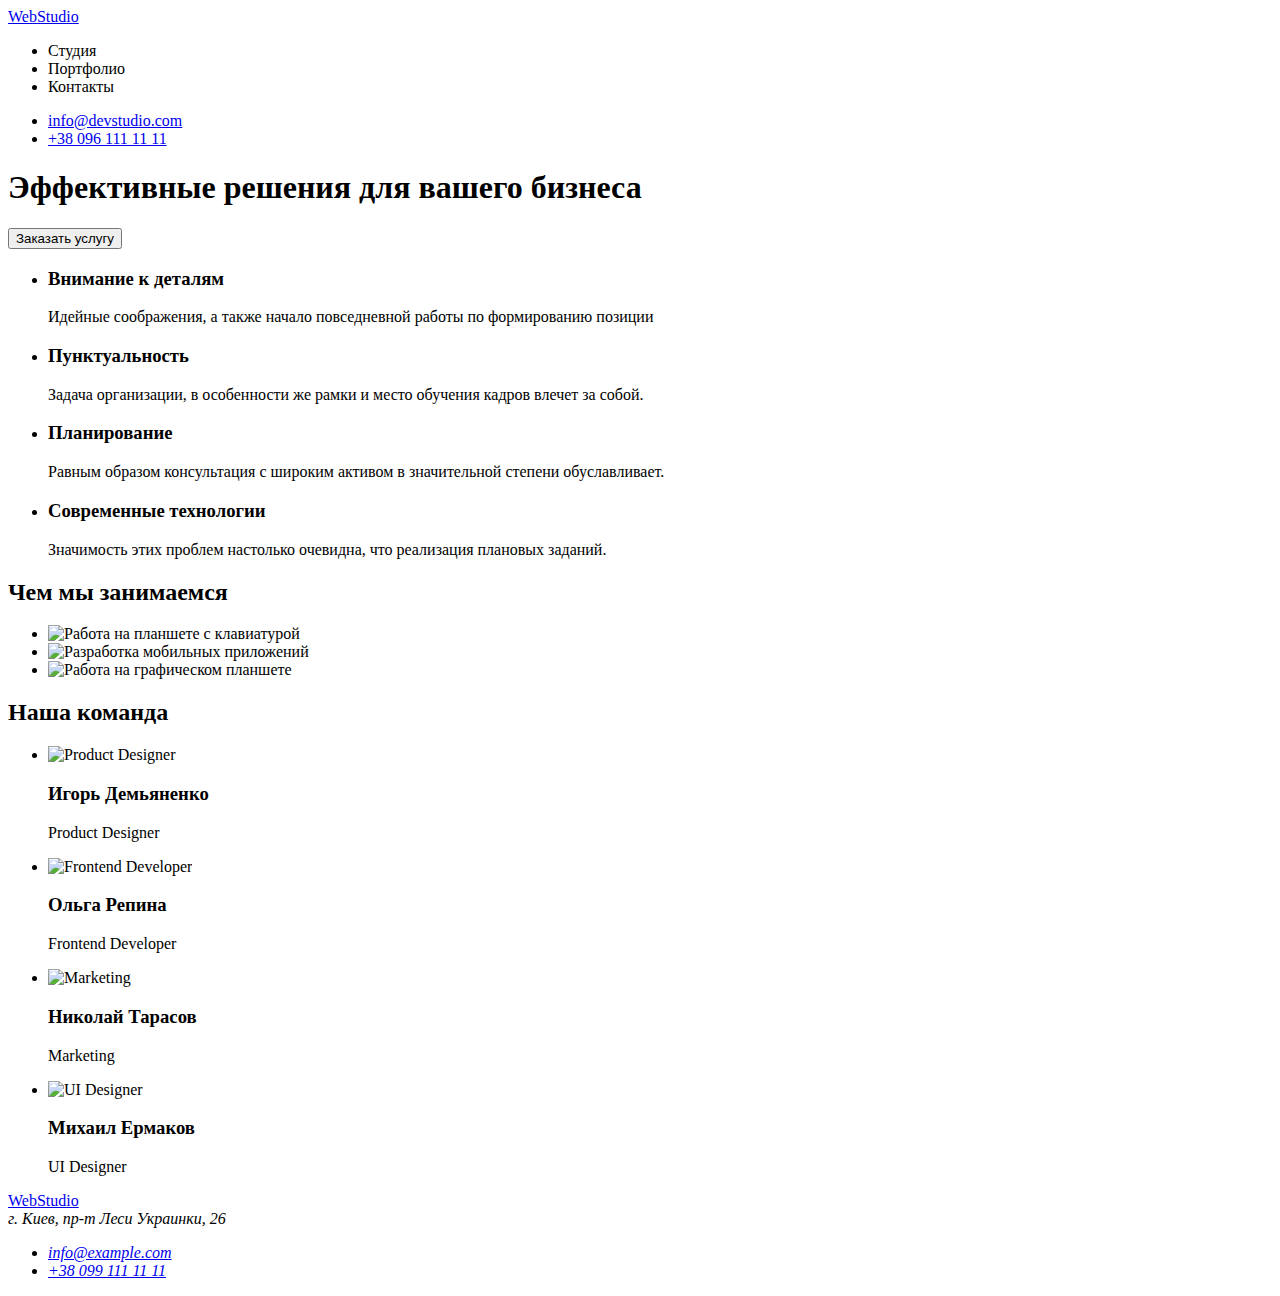
==== index.html @ 023afb2e "add portfolio.html" ====
<!DOCTYPE html>
<html lang="ru">

<head>
    <meta charset="UTF-8">
    <meta http-equiv="X-UA-Compatible" content="IE=edge">
    <meta name="viewport" content="width=device-width, initial-scale=1.0">
    <title>Вебстудия</title>
    <link rel="stylesheet" href="./css/style.css" />
    <link href="https://fonts.googleapis.com/css2?family=Roboto:wght@400;700&display=swap" rel="stylesheet">
</head>

<body>
    <header>
        <nav>
            <a href="#">WebStudio</a>
            <ul>
                <li><a href="#"></a>Студия</li>
                <li><a href="#"></a>Портфолио</li>
                <li><a href="#"></a>Контакты</li>
            </ul>
        </nav>
    
            <ul>
                <li><a href="mailto:info@devstudio.com">info@devstudio.com</a></li>
                <li><a href="tel:+380961111111">+38 096 111 11 11</a></li>
            </ul>
        
    </header>

    <main>
        <!-- HERO -->
        <section>
            <h1>Эффективные решения для вашего бизнеса</h1>
            <button type="button">Заказать услугу</button>
        </section>
        <!-- /HERO -->

        <!-- Features -->
        <section>
            <h2 hidden>Особенности</h2>
            <ul>
                <li>
                    <h3>Внимание к деталям</h3>
                    <p>Идейные соображения, а также начало повседневной работы по формированию позиции</p>
                </li>
                <li>
                    <h3>Пунктуальность</h3>
                    <p>Задача организации, в особенности же рамки и место обучения кадров влечет за собой.</p>
                </li>
                <li>
                    <h3>Планирование</h3>
                    <p>Равным образом консультация с широким активом в значительной степени обуславливает.</p>
                </li>
                <li>
                    <h3>Современные технологии</h3>
                    <p>Значимость этих проблем настолько очевидна, что реализация плановых заданий.</p>
                </li>
            </ul>
        </section>
        <!-- /Features -->

        <!-- ABOUT -->
        <section>
            <h2>Чем мы занимаемся</h2>
            <ul>
                <li><img src="./images/box1.jpg" alt="Работа на планшете с клавиатурой" width="370" height="205"></li>
                <li><img src="./images/box2.jpg" alt="Разработка мобильных приложений" width="370" height="205"></li>
                <li><img src="./images/box3.jpg" alt="Работа на графическом планшете" width="370" height="205"></li>
            </ul>
        </section>
        <!-- /ABOUT -->

        <!-- TEAM -->
        <section>
            <h2>Наша команда</h2>
            <ul>
                <li>
                    <img src="./images/1demianenko.jpg" alt="Product Designer" width="270" height="260">
                    <h3>Игорь Демьяненко</h3>
                    <p>Product Designer</p>
                </li>
                <li>
                    <img src="./images/2repina.jpg" alt="Frontend Developer" width="270" height="260">
                    <h3>Ольга Репина</h3>
                    <p>Frontend Developer</p>
                </li>
                <li>
                    <img src=" ./images/3tarasov.jpg" alt="Marketing" width="270" height="260">
                    <h3>Николай Тарасов</h3>
                    <p>Marketing</p>
                </li>
                <li>
                    <img src="./images/4ermakov.jpg" alt="UI Designer" width="270" height="260">
                    <h3>Михаил Ермаков</h3>
                    <p>UI Designer</p>
                </li>
            </ul>
        </section>
        <!-- /TEAM -->
    </main>

    <footer>
        <div>
            <a href="#">WebStudio</a>
            <address>
                г. Киев, пр-т Леси Украинки, 26
                <ul>
                    <li><a href="mailto:info@example.com">info@example.com</a></li>
                    <li><a href="tel:+380991111111">+38 099 111 11 11</a></li>
                </ul>
            </address>
        </div>
    </footer>

</body>

</html>
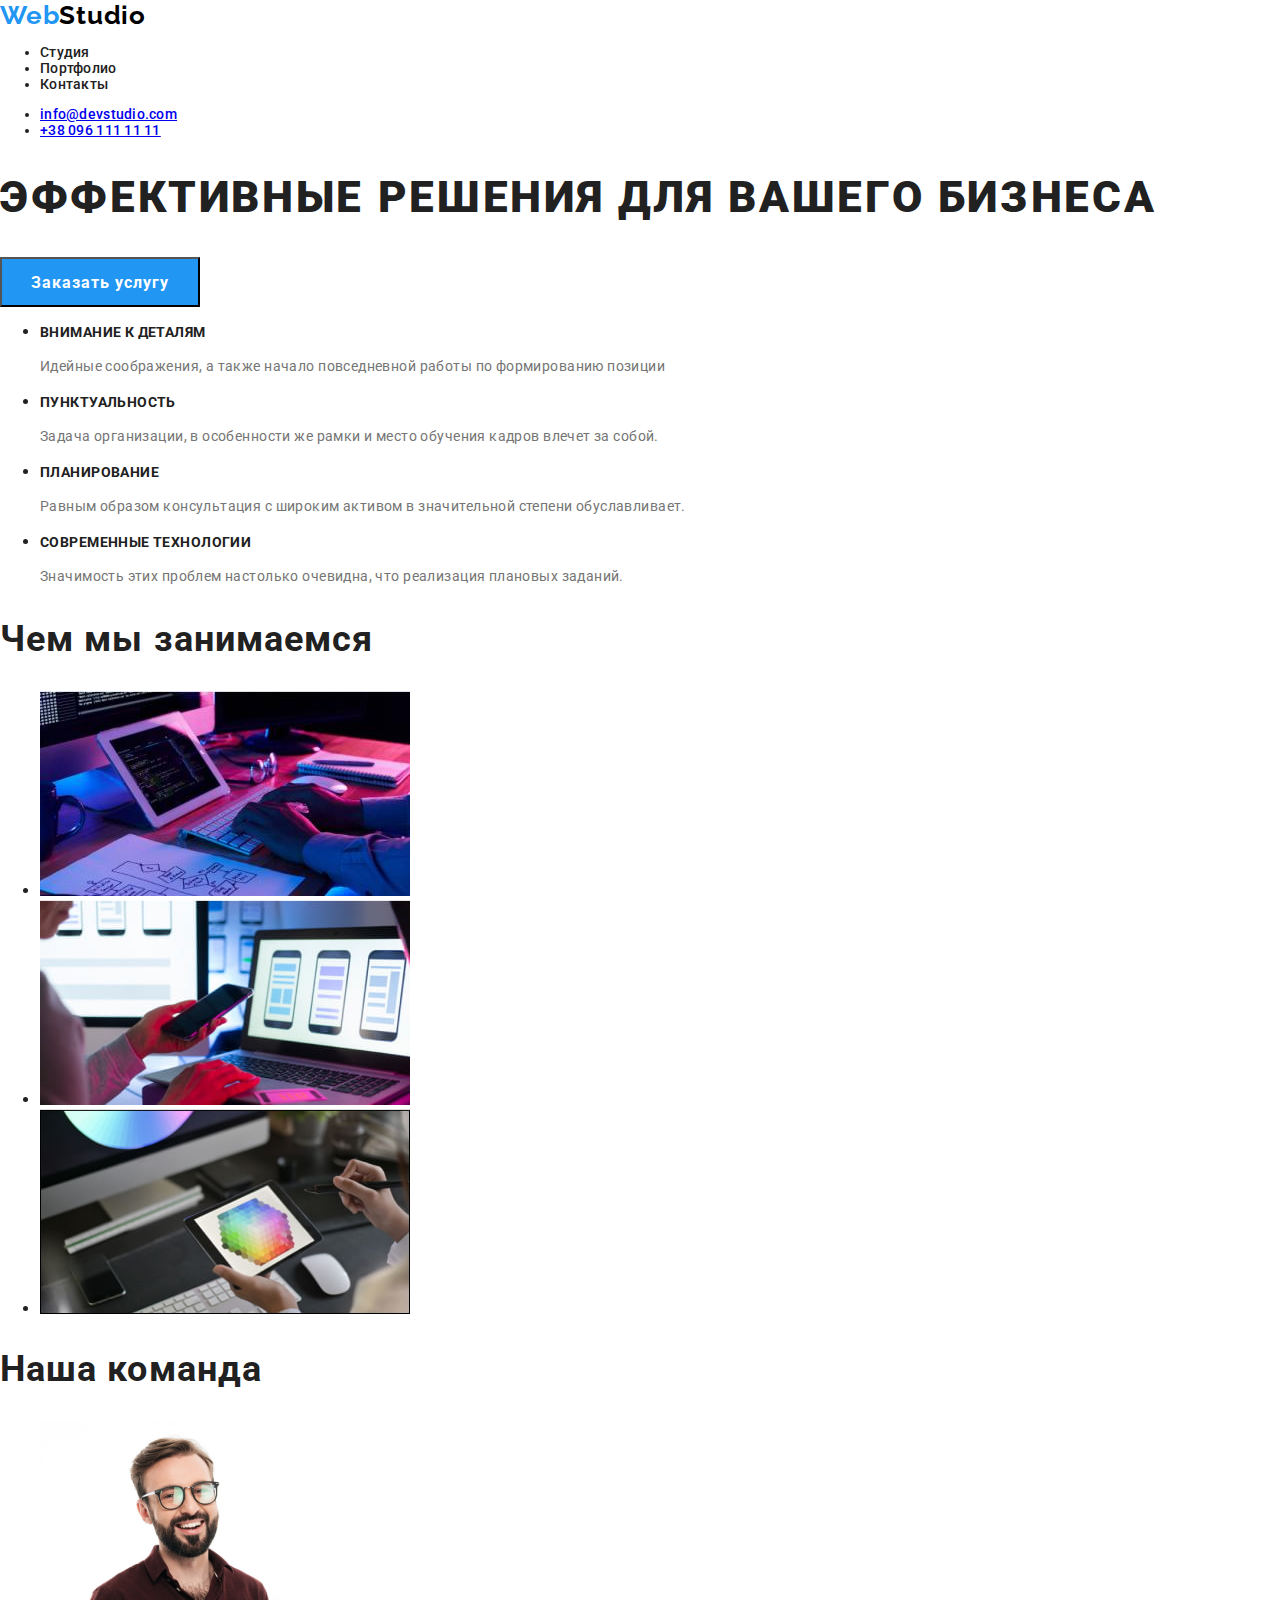
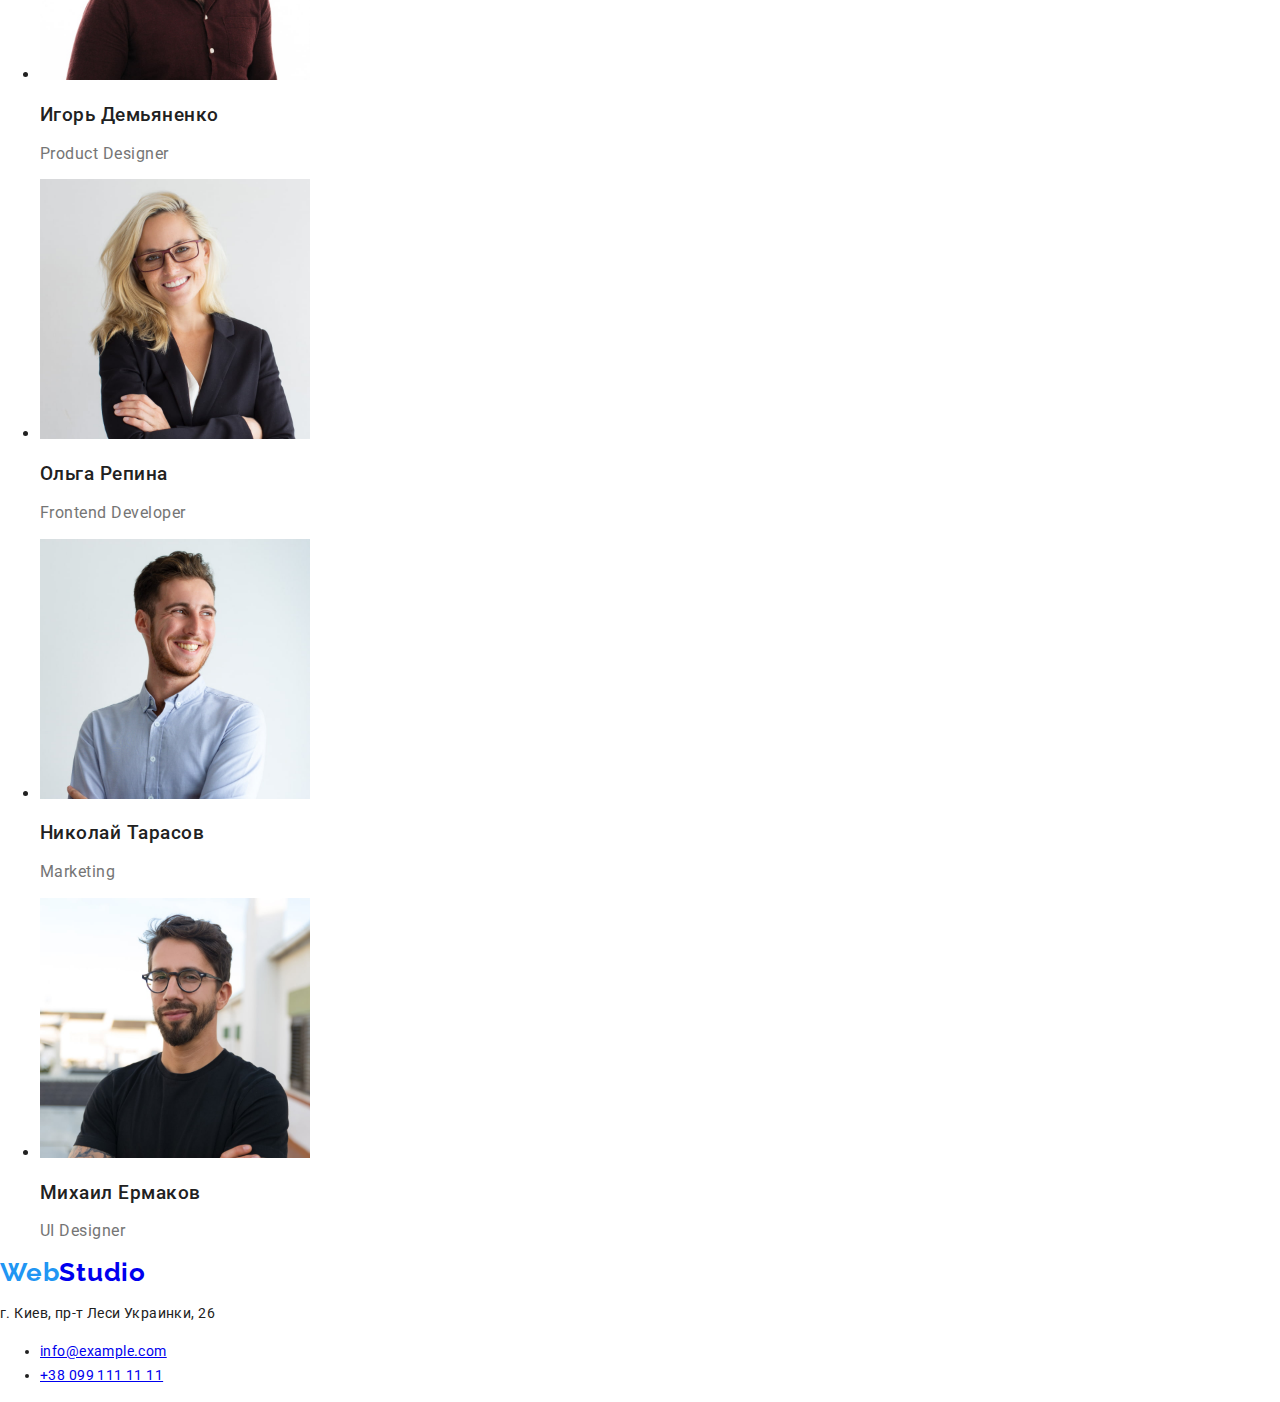
==== commit 9ed6bb91: "index.html" ====
--- a/index.html
+++ b/index.html
@@ -6,55 +6,57 @@
     <meta http-equiv="X-UA-Compatible" content="IE=edge">
     <meta name="viewport" content="width=device-width, initial-scale=1.0">
     <title>Вебстудия</title>
-    <link rel="stylesheet" href="./css/style.css" />
-    <link href="https://fonts.googleapis.com/css2?family=Roboto:wght@400;700&display=swap" rel="stylesheet">
+    
+    <link rel="preconnect" href="https://fonts.gstatic.com">
+    <link href="https://fonts.googleapis.com/css2?family=Raleway:wght@700&family=Roboto:wght@400;500;700;900&display=swap" rel="stylesheet">
+    <link rel="stylesheet" href="https://cdnjs.cloudflare.com/ajax/libs/modern-normalize/0.2.0/modern-normalize.min.css">
+    <link rel="stylesheet" href="./css/style.css"/>
 </head>
 
 <body>
-    <header>
+    <header class="header">
         <nav>
-            <a href="#">WebStudio</a>
-            <ul>
-                <li><a href="#"></a>Студия</li>
-                <li><a href="#"></a>Портфолио</li>
-                <li><a href="#"></a>Контакты</li>
+            <a href="#" class="logo"><span class="logo-web">Web</span><span class="logo-studio">Studio</span></a>
+            <ul class="nav-item">
+                <li><a href=""></a>Студия</li>
+                <li><a href=""></a>Портфолио</li>
+                <li><a href=""></a>Контакты</li>
             </ul>
         </nav>
     
-            <ul>
+            <ul class="contacts-item">
                 <li><a href="mailto:info@devstudio.com">info@devstudio.com</a></li>
                 <li><a href="tel:+380961111111">+38 096 111 11 11</a></li>
-            </ul>
-        
+            </ul>        
     </header>
 
     <main>
         <!-- HERO -->
         <section>
-            <h1>Эффективные решения для вашего бизнеса</h1>
-            <button type="button">Заказать услугу</button>
+            <h1 class="title">Эффективные решения для вашего бизнеса</h1>
+            <button type="button" class="btn"><span class="btn-text">Заказать услугу</span></button>
         </section>
         <!-- /HERO -->
 
-        <!-- Features -->
+        <!-- FEATURES -->
         <section>
             <h2 hidden>Особенности</h2>
             <ul>
                 <li>
-                    <h3>Внимание к деталям</h3>
-                    <p>Идейные соображения, а также начало повседневной работы по формированию позиции</p>
+                    <h3 class="features-title">Внимание к деталям</h3>
+                    <p class="features-text">Идейные соображения, а также начало повседневной работы по формированию позиции</p>
                 </li>
                 <li>
-                    <h3>Пунктуальность</h3>
-                    <p>Задача организации, в особенности же рамки и место обучения кадров влечет за собой.</p>
+                    <h3 class="features-title">Пунктуальность</h3>
+                    <p class="features-text">Задача организации, в особенности же рамки и место обучения кадров влечет за собой.</p>
                 </li>
                 <li>
-                    <h3>Планирование</h3>
-                    <p>Равным образом консультация с широким активом в значительной степени обуславливает.</p>
+                    <h3 class="features-title">Планирование</h3>
+                    <p class="features-text">Равным образом консультация с широким активом в значительной степени обуславливает.</p>
                 </li>
                 <li>
-                    <h3>Современные технологии</h3>
-                    <p>Значимость этих проблем настолько очевидна, что реализация плановых заданий.</p>
+                    <h3 class="features-title">Современные технологии</h3>
+                    <p class="features-text">Значимость этих проблем настолько очевидна, что реализация плановых заданий.</p>
                 </li>
             </ul>
         </section>
@@ -62,36 +64,36 @@
 
         <!-- ABOUT -->
         <section>
-            <h2>Чем мы занимаемся</h2>
+            <h2 class="section-title">Чем мы занимаемся</h2>
             <ul>
-                <li><img src="./images/box1.jpg" alt="Работа на планшете с клавиатурой" width="370" height="205"></li>
-                <li><img src="./images/box2.jpg" alt="Разработка мобильных приложений" width="370" height="205"></li>
-                <li><img src="./images/box3.jpg" alt="Работа на графическом планшете" width="370" height="205"></li>
+                <li><img src="./images/img-main/box1.jpg" alt="Работа на планшете с клавиатурой" width="370" height="205"></li>
+                <li><img src="./images/img-main/box2.jpg" alt="Разработка мобильных приложений" width="370" height="205"></li>
+                <li><img src="./images/img-main/box3.jpg" alt="Работа на графическом планшете" width="370" height="205"></li>
             </ul>
         </section>
         <!-- /ABOUT -->
 
         <!-- TEAM -->
         <section>
-            <h2>Наша команда</h2>
-            <ul>
+            <h2  class="section-title">Наша команда</h2>
+            <ul class="team-card-item">
                 <li>
-                    <img src="./images/1demianenko.jpg" alt="Product Designer" width="270" height="260">
+                    <img src="./images/img-main/1demianenko.jpg" alt="Product Designer" width="270" height="260">
                     <h3>Игорь Демьяненко</h3>
                     <p>Product Designer</p>
                 </li>
                 <li>
-                    <img src="./images/2repina.jpg" alt="Frontend Developer" width="270" height="260">
+                    <img src="./images/img-main/2repina.jpg" alt="Frontend Developer" width="270" height="260">
                     <h3>Ольга Репина</h3>
                     <p>Frontend Developer</p>
                 </li>
                 <li>
-                    <img src=" ./images/3tarasov.jpg" alt="Marketing" width="270" height="260">
+                    <img src="./images/img-main/3tarasov.jpg" alt="Marketing" width="270" height="260">
                     <h3>Николай Тарасов</h3>
                     <p>Marketing</p>
                 </li>
                 <li>
-                    <img src="./images/4ermakov.jpg" alt="UI Designer" width="270" height="260">
+                    <img src="./images/img-main/4ermakov.jpg" alt="UI Designer" width="270" height="260">
                     <h3>Михаил Ермаков</h3>
                     <p>UI Designer</p>
                 </li>
@@ -102,9 +104,9 @@
 
     <footer>
         <div>
-            <a href="#">WebStudio</a>
-            <address>
-                г. Киев, пр-т Леси Украинки, 26
+            <a href="#" class="logo"><span class="logo-web">Web</span><span class="logo-studio-down">Studio</span></a>
+            <address class="address-item">
+                <p>г. Киев, пр-т Леси Украинки, 26</p> 
                 <ul>
                     <li><a href="mailto:info@example.com">info@example.com</a></li>
                     <li><a href="tel:+380991111111">+38 099 111 11 11</a></li>
--- a/css/style.css
+++ b/css/style.css
@@ -0,0 +1,158 @@
+body {
+    background-color: #ffffff;
+    color: #212121;
+    font-family: 'Roboto', sans-serif;
+    font-style: normal;
+}
+
+:root {
+    --primary-text-color: #212121;
+    --text-color-light: #757575;
+    --text-color-hover: #2196f3;
+    --text-color-white: #ffffff;
+}
+
+/* logo */
+.logo {
+    font-family: 'Raleway';
+    font-weight: bold;
+    font-size: 26px;
+    line-height: 1.19;
+    letter-spacing: 0.03em;
+    text-decoration: none;
+}
+
+.logo-web {
+    color: var(--text-color-hover);
+}
+
+.logo-studio {
+    color: #000;
+}
+
+/* .logo-studio-down {
+    color: #ffffff;
+} */
+
+/* /logo */
+
+/* NAVIGATION */
+.nav-item {
+    font-weight: 500;
+    font-size: 14px;
+    line-height: 1.14;
+    letter-spacing: 0.02em;
+}
+
+.nav-item:hover,
+.nav-item:focus {
+    color: var(--text-color-hover: #2196f3);
+}
+
+.contacts-item {
+    font-weight: 500;
+    font-size: 14px;
+    line-height: 1.14;
+    letter-spacing: 0.02em;
+    text-decoration: none;
+}
+
+.contacts-item:hover,
+.contacts-item:focus {
+    color: var(--text-color-hover);
+}
+
+/* /NAVIGATION */
+
+/* HERO */
+.title {
+    /* color: var(--text-color-white); */
+    text-transform: uppercase;
+    font-weight: 900;
+    font-size: 44px;
+    line-height: 1.36;
+    letter-spacing: 0.06em;
+}
+
+.btn {
+    background-color: var(--text-color-hover);
+    width: 200px;
+    height: 50px;
+    left: 700px;
+    top: 430px;
+}
+
+.btn-text {
+    color: var(--text-color-white);
+    font-weight: bold;
+    font-size: 16px;
+    line-height: 1.87;
+    letter-spacing: 0.06em;
+    text-align: center;
+}
+/* /HERO */
+
+/* FEATURES */
+.features-title {
+    font-weight: bold;
+    font-size: 14px;
+    line-height: 1.14;
+    letter-spacing: 0.03em;
+    text-transform: uppercase;
+}
+
+.features-text {
+    font-weight: normal;
+    font-size: 14px;
+    line-height: 1.71;
+    letter-spacing: 0.03em;
+    color: var(--text-color-light);
+}
+/* /FEATURES */
+
+/* ABOUT */
+.section-title {
+    font-weight: bold;
+    font-size: 36px;
+    line-height: 1.16;
+    letter-spacing: 0.03em;
+}
+/* /ABOUT */
+
+/* TEAM */
+.team-card-item {
+    font-size: 16px;
+    line-height: 1.18;
+    letter-spacing: 0.03em;
+}
+
+.team-card-item p {
+    color: var(--text-color-light);
+    font-weight: 400;
+}
+
+.team-card-item h3 {
+    color: var(--primary-text-color);
+    font-weight: 500;
+}
+/* /TEAM */
+
+/* FOOTER */
+.address-item {
+    font-style: normal;
+    font-weight: normal;
+    font-size: 14px;
+    line-height: 1.71;
+    letter-spacing: 0.03em;
+    text-decoration: none;
+}
+
+/* .address-item p {
+        color: var(--text-color-white);
+    }
+
+    .address-item a {
+        color: rgba(255, 255, 255, 0.6);
+    } */
+
+/* FOOTER */
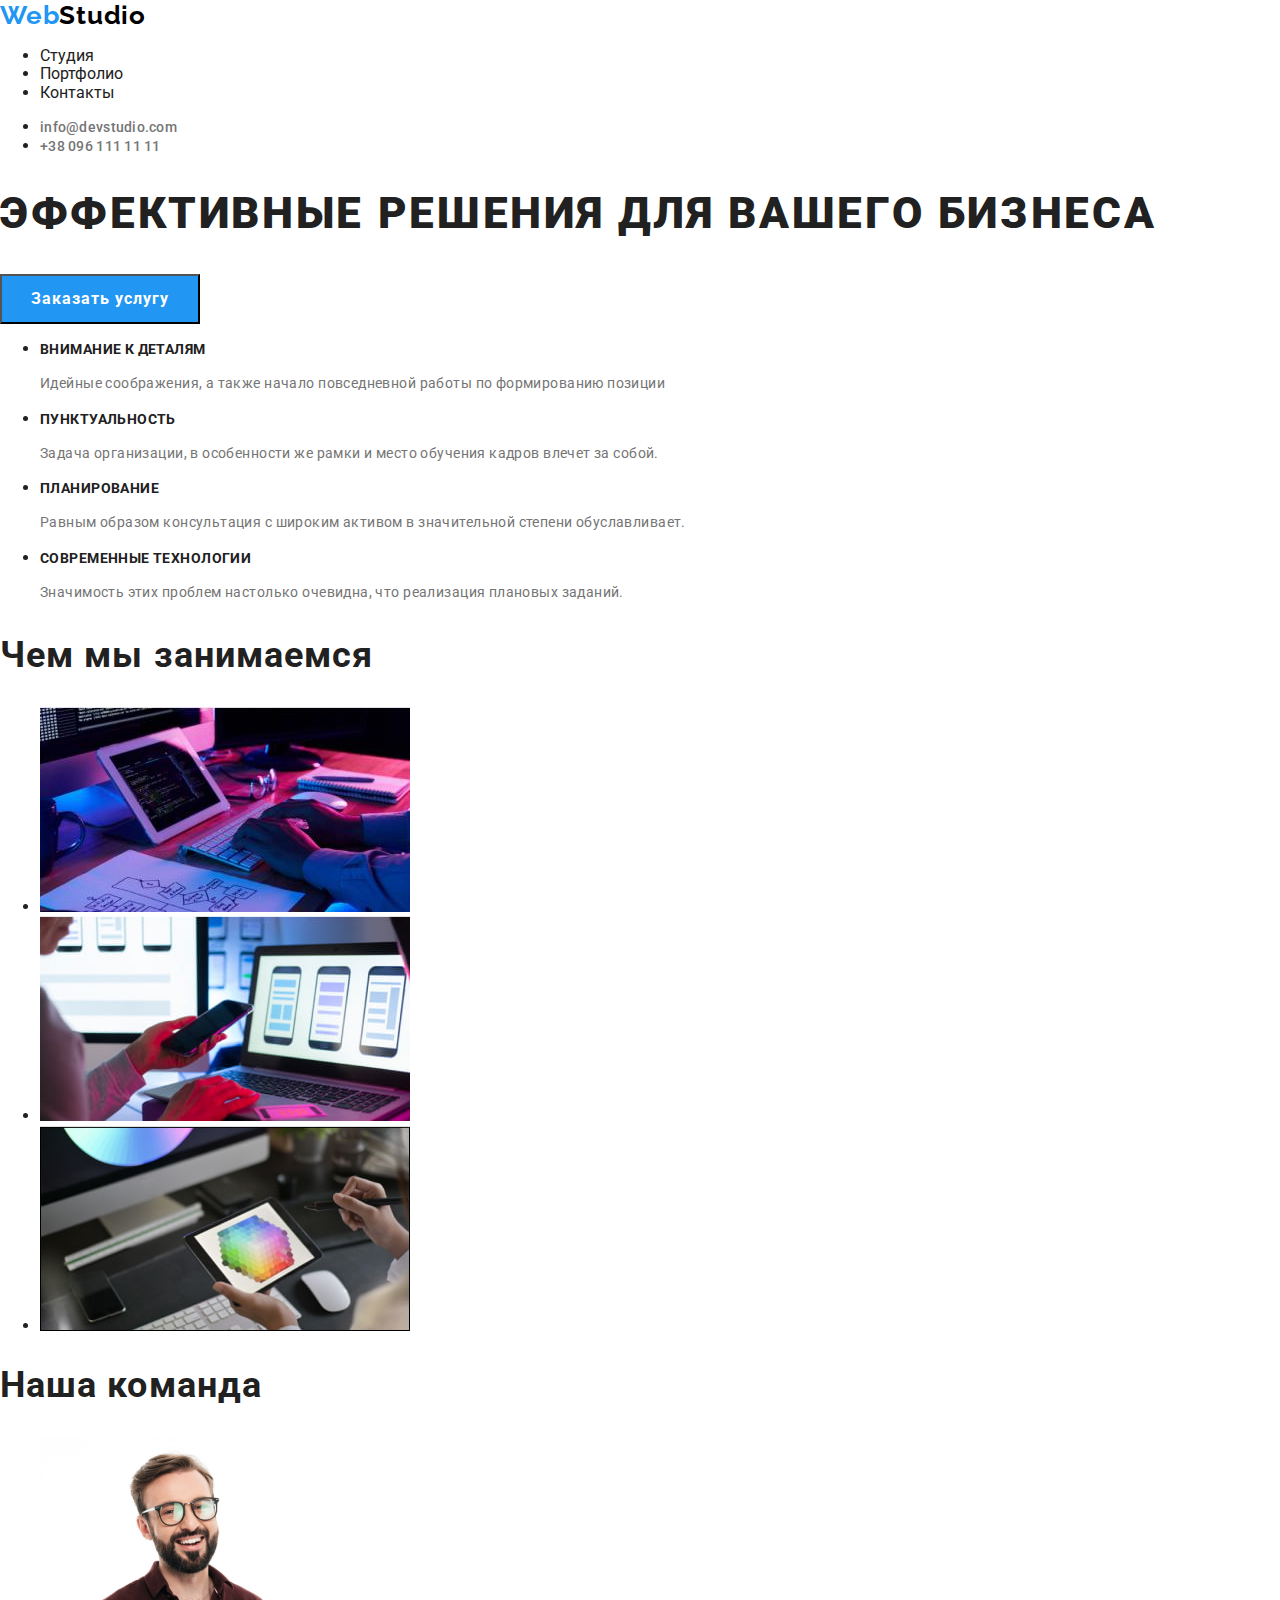
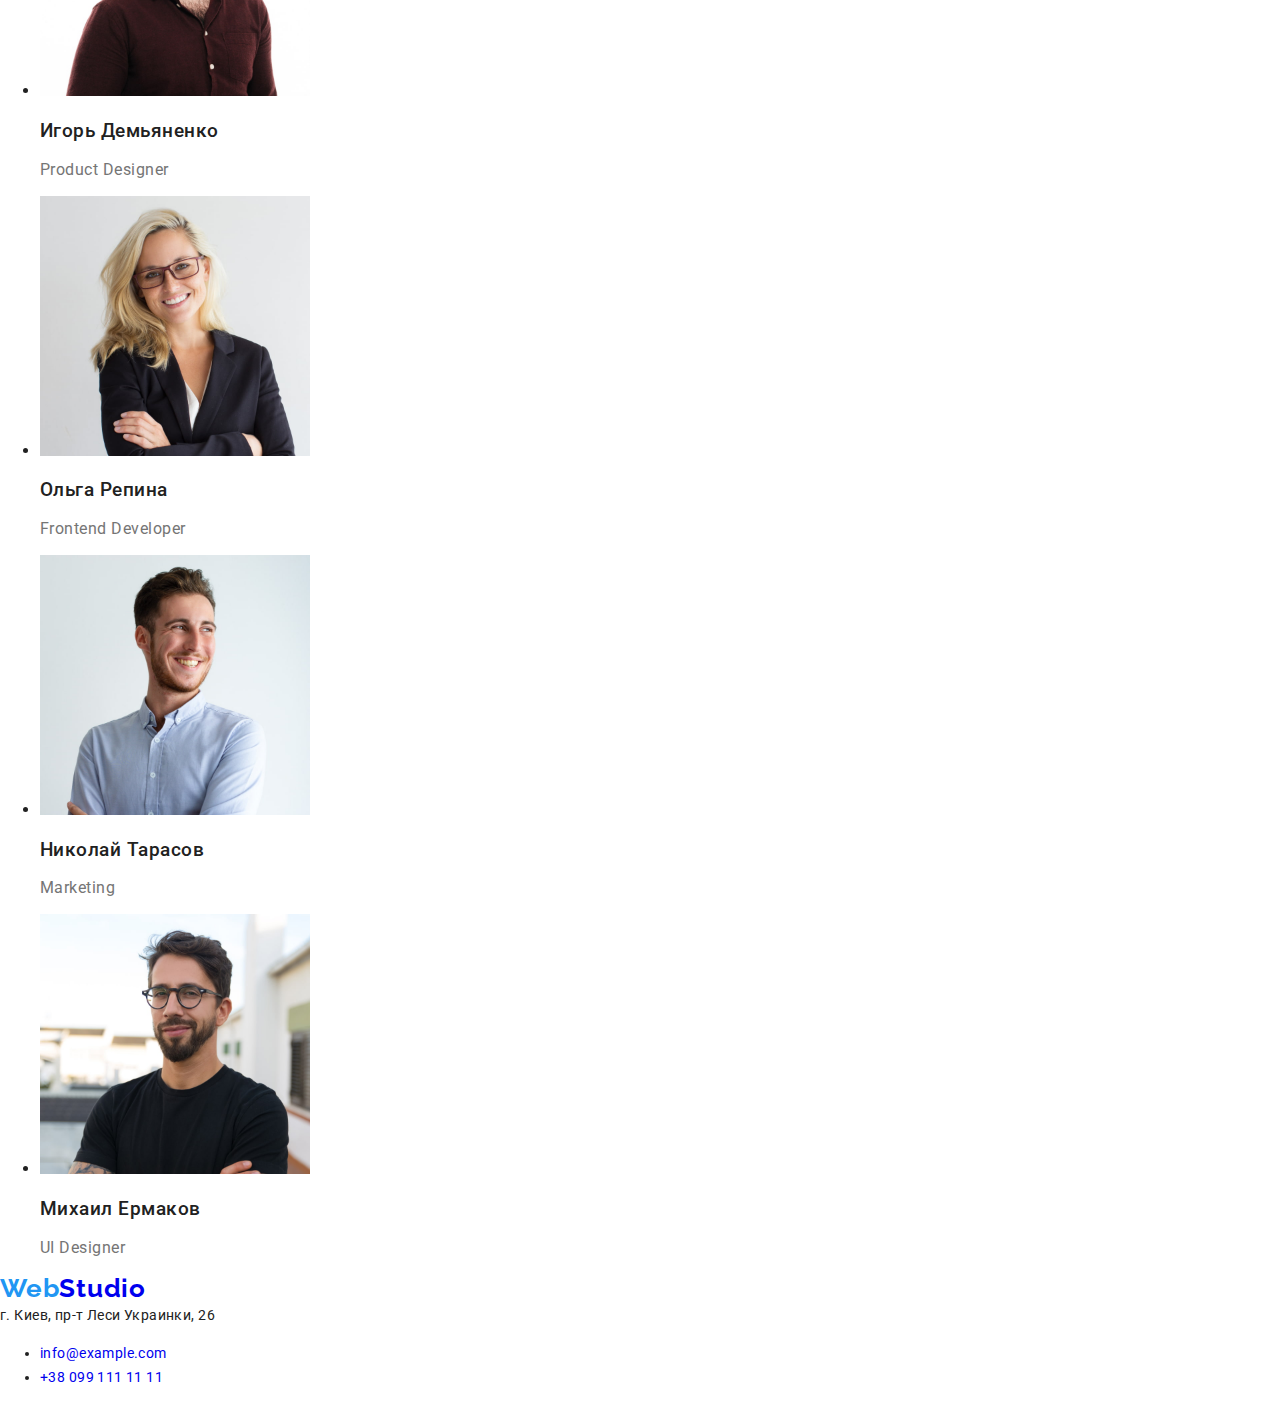
==== commit 166881da: "index&portfolio" ====
--- a/index.html
+++ b/index.html
@@ -14,19 +14,19 @@
 </head>
 
 <body>
-    <header class="header">
+    <header class="header">    
         <nav>
             <a href="#" class="logo"><span class="logo-web">Web</span><span class="logo-studio">Studio</span></a>
-            <ul class="nav-item">
-                <li><a href=""></a>Студия</li>
-                <li><a href=""></a>Портфолио</li>
-                <li><a href=""></a>Контакты</li>
+            <ul>
+                <li><a href="./index.html" class="nav-item"></a>Студия</li>
+                <li><a href="./portfolio.html" class="nav-item"></a>Портфолио</li>
+                <li><a href="#" class="nav-item"></a>Контакты</li>
             </ul>
         </nav>
     
-            <ul class="contacts-item">
-                <li><a href="mailto:info@devstudio.com">info@devstudio.com</a></li>
-                <li><a href="tel:+380961111111">+38 096 111 11 11</a></li>
+            <ul>
+                <li><a href="mailto:info@devstudio.com"  class="contacts-item">info@devstudio.com</a></li>
+                <li><a href="tel:+380961111111"  class="contacts-item">+38 096 111 11 11</a></li>
             </ul>        
     </header>
 
@@ -105,11 +105,11 @@
     <footer>
         <div>
             <a href="#" class="logo"><span class="logo-web">Web</span><span class="logo-studio-down">Studio</span></a>
-            <address class="address-item">
-                <p>г. Киев, пр-т Леси Украинки, 26</p> 
+            <address class="address">
+                г. Киев, пр-т Леси Украинки, 26
                 <ul>
-                    <li><a href="mailto:info@example.com">info@example.com</a></li>
-                    <li><a href="tel:+380991111111">+38 099 111 11 11</a></li>
+                    <li><a href="mailto:info@example.com" class="address-item">info@example.com</a></li>
+                    <li><a href="tel:+380991111111" class="address-item">+38 099 111 11 11</a></li>
                 </ul>
             </address>
         </div>
--- a/css/style.css
+++ b/css/style.css
@@ -42,11 +42,12 @@
     font-size: 14px;
     line-height: 1.14;
     letter-spacing: 0.02em;
+    color: var(--primary-text-color);
 }
 
 .nav-item:hover,
 .nav-item:focus {
-    color: var(--text-color-hover: #2196f3);
+    color: var(--text-color-hover);
 }
 
 .contacts-item {
@@ -55,6 +56,7 @@
     line-height: 1.14;
     letter-spacing: 0.02em;
     text-decoration: none;
+    color: var(--text-color-light);
 }
 
 .contacts-item:hover,
@@ -138,21 +140,70 @@
 /* /TEAM */
 
 /* FOOTER */
-.address-item {
+.address {
     font-style: normal;
     font-weight: normal;
     font-size: 14px;
     line-height: 1.71;
     letter-spacing: 0.03em;
+    /* color: var(--text-color-white); */
+}
+
+.address-item {
     text-decoration: none;
-}
-
-/* .address-item p {
-        color: var(--text-color-white);
-    }
-
-    .address-item a {
-        color: rgba(255, 255, 255, 0.6);
-    } */
-
+    /* color: rgba(255, 255, 255, 0.6); */
+}
+
+.address-item:hover,
+.address-item:focus {
+    color: var(--text-color-hover);
+}
 /* FOOTER */
+
+/* PORTFOLIO */
+
+/* FILTERS */
+.btn-filters {
+    background-color: #f5f4fa;
+}
+
+.btn-filters:hover,
+.btn-filters:focus {
+    background-color: var(--text-color-hover);
+}
+
+.btn-filters-text {
+    font-weight: 500;
+    font-size: 16px;
+    line-height: 1.62;
+    text-align: center;
+    letter-spacing: 0.03em;
+    color: var(--primary-text-color);
+}
+
+.btn-filters-text:hover,
+.btn-filters-text:focus {
+    color: var(--text-color-white);
+}
+
+/* /FILTERS */
+
+/* PROJECTS */
+.prodject-title {
+    font-weight: bold;
+    font-size: 18px;
+    line-height: 2;
+    letter-spacing: 0.06em;
+    color: var(--primary-text-color);
+}
+
+.prodject-text {
+    font-weight: normal;
+    font-size: 16px;
+    line-height: 1.87;
+    letter-spacing: 0.03em;
+    color: var(--text-color-light);
+}
+
+/* PROJECTS */
+/* /PORTFOLIO */
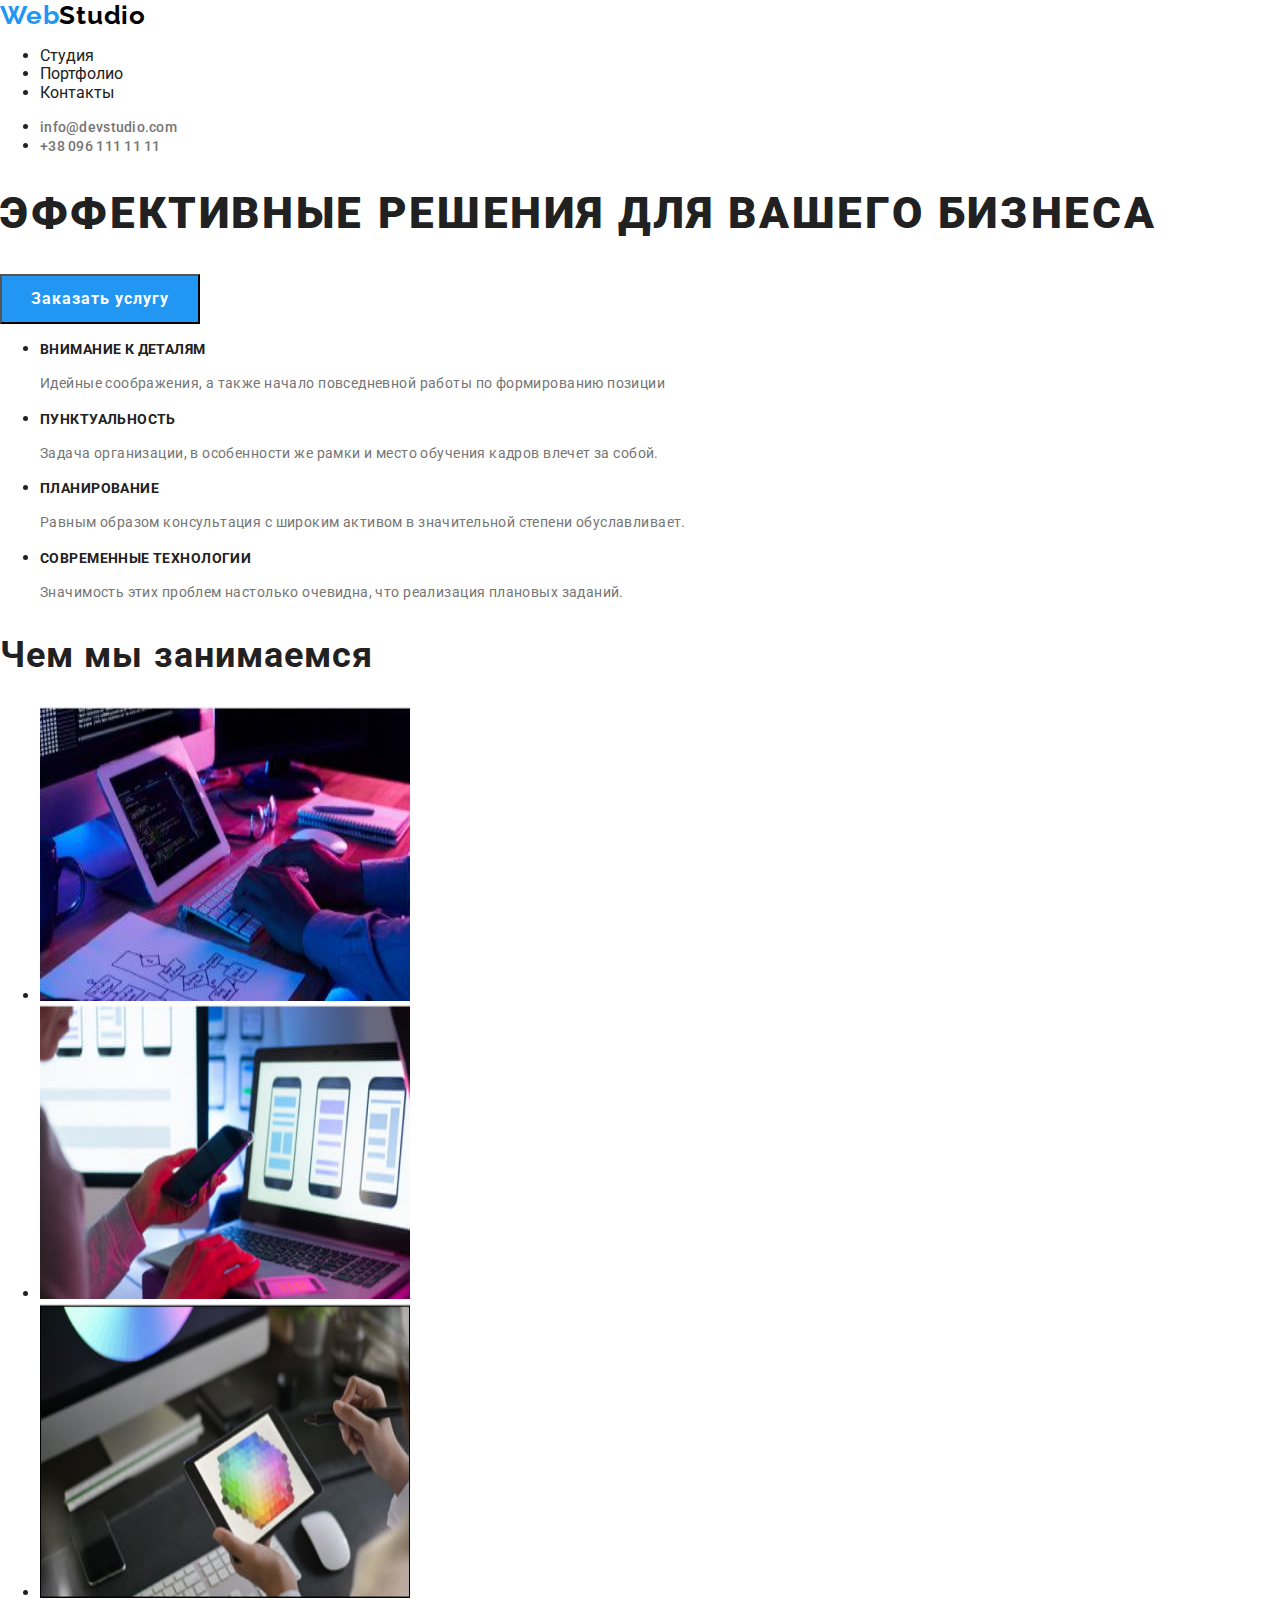
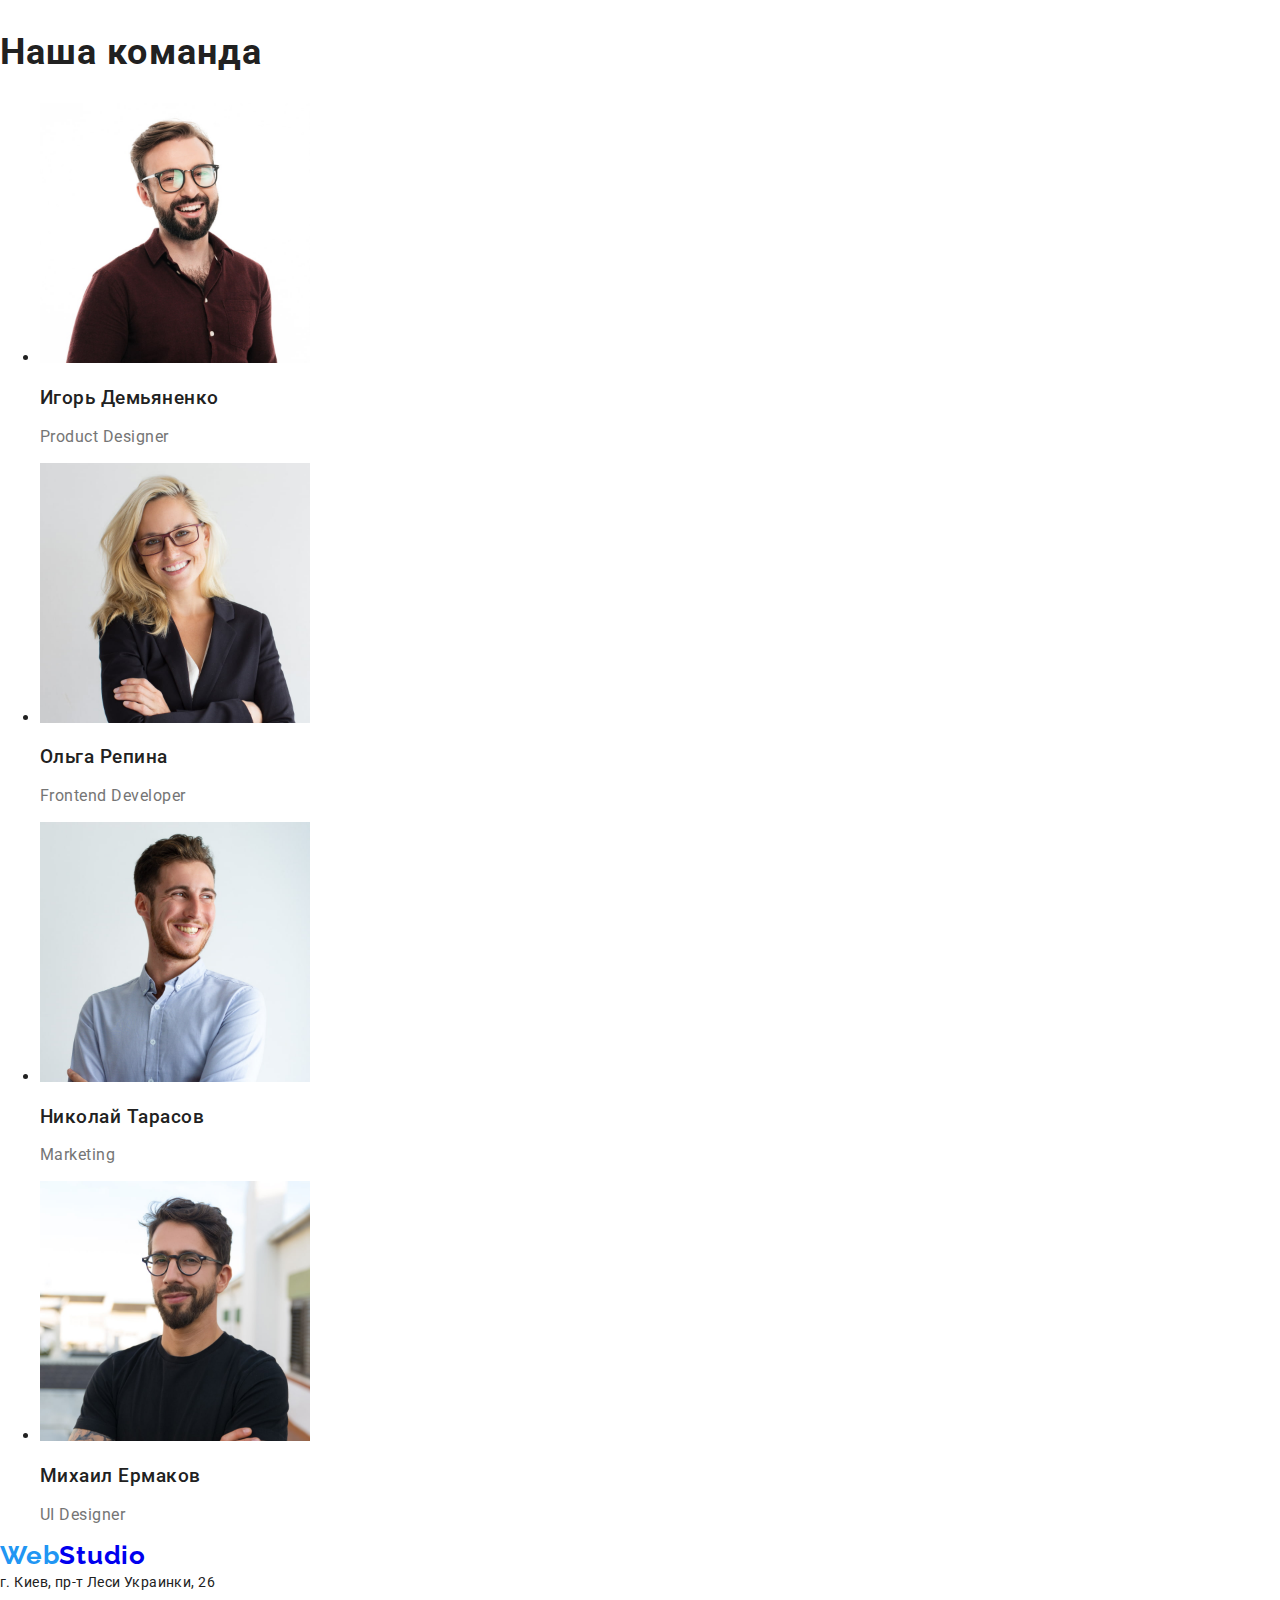
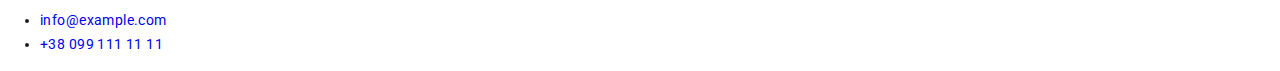
==== commit acfa1b9e: "index" ====
--- a/index.html
+++ b/index.html
@@ -25,8 +25,8 @@
         </nav>
     
             <ul>
-                <li><a href="mailto:info@devstudio.com"  class="contacts-item">info@devstudio.com</a></li>
-                <li><a href="tel:+380961111111"  class="contacts-item">+38 096 111 11 11</a></li>
+                <li><a href="mailto:info@devstudio.com" class="contacts-item">info@devstudio.com</a></li>
+                <li><a href="tel:+380961111111" class="contacts-item">+38 096 111 11 11</a></li>
             </ul>        
     </header>
 
@@ -66,9 +66,9 @@
         <section>
             <h2 class="section-title">Чем мы занимаемся</h2>
             <ul>
-                <li><img src="./images/img-main/box1.jpg" alt="Работа на планшете с клавиатурой" width="370" height="205"></li>
-                <li><img src="./images/img-main/box2.jpg" alt="Разработка мобильных приложений" width="370" height="205"></li>
-                <li><img src="./images/img-main/box3.jpg" alt="Работа на графическом планшете" width="370" height="205"></li>
+                <li><img src="./images/img-main/box1.jpg" alt="Работа на планшете с клавиатурой" class="about-img"></li>
+                <li><img src="./images/img-main/box2.jpg" alt="Разработка мобильных приложений" class="about-img"></li>
+                <li><img src="./images/img-main/box3.jpg" alt="Работа на графическом планшете" class="about-img"></li>
             </ul>
         </section>
         <!-- /ABOUT -->
@@ -78,22 +78,22 @@
             <h2  class="section-title">Наша команда</h2>
             <ul class="team-card-item">
                 <li>
-                    <img src="./images/img-main/1demianenko.jpg" alt="Product Designer" width="270" height="260">
+                    <img src="./images/img-main/1demianenko.jpg" alt="Product Designer">
                     <h3>Игорь Демьяненко</h3>
                     <p>Product Designer</p>
                 </li>
                 <li>
-                    <img src="./images/img-main/2repina.jpg" alt="Frontend Developer" width="270" height="260">
+                    <img src="./images/img-main/2repina.jpg" alt="Frontend Developer">
                     <h3>Ольга Репина</h3>
                     <p>Frontend Developer</p>
                 </li>
                 <li>
-                    <img src="./images/img-main/3tarasov.jpg" alt="Marketing" width="270" height="260">
+                    <img src="./images/img-main/3tarasov.jpg" alt="Marketing">
                     <h3>Николай Тарасов</h3>
                     <p>Marketing</p>
                 </li>
                 <li>
-                    <img src="./images/img-main/4ermakov.jpg" alt="UI Designer" width="270" height="260">
+                    <img src="./images/img-main/4ermakov.jpg" alt="UI Designer">
                     <h3>Михаил Ермаков</h3>
                     <p>UI Designer</p>
                 </li>
@@ -117,4 +117,5 @@
 
 </body>
 
-</html>+</html>
+
--- a/css/style.css
+++ b/css/style.css
@@ -3,6 +3,7 @@
     color: #212121;
     font-family: 'Roboto', sans-serif;
     font-style: normal;
+    font-weight: 400;
 }
 
 :root {
@@ -82,6 +83,7 @@
     height: 50px;
     left: 700px;
     top: 430px;
+    cursor: pointer;
 }
 
 .btn-text {
@@ -104,7 +106,6 @@
 }
 
 .features-text {
-    font-weight: normal;
     font-size: 14px;
     line-height: 1.71;
     letter-spacing: 0.03em;
@@ -119,6 +120,11 @@
     line-height: 1.16;
     letter-spacing: 0.03em;
 }
+
+.about-img {
+    width: 370px;
+    height: 294px;
+}
 /* /ABOUT */
 
 /* TEAM */
@@ -130,19 +136,22 @@
 
 .team-card-item p {
     color: var(--text-color-light);
-    font-weight: 400;
 }
 
 .team-card-item h3 {
     color: var(--primary-text-color);
     font-weight: 500;
+}
+
+.team-card-item img {
+    width: 270px;
+    height: 260px;
 }
 /* /TEAM */
 
 /* FOOTER */
 .address {
     font-style: normal;
-    font-weight: normal;
     font-size: 14px;
     line-height: 1.71;
     letter-spacing: 0.03em;
@@ -170,6 +179,7 @@
 .btn-filters:hover,
 .btn-filters:focus {
     background-color: var(--text-color-hover);
+    cursor: pointer;
 }
 
 .btn-filters-text {
@@ -198,11 +208,15 @@
 }
 
 .prodject-text {
-    font-weight: normal;
     font-size: 16px;
     line-height: 1.87;
     letter-spacing: 0.03em;
     color: var(--text-color-light);
+}
+
+.prodject-img {
+    width: 370px;
+    height: 294px;
 }
 
 /* PROJECTS */
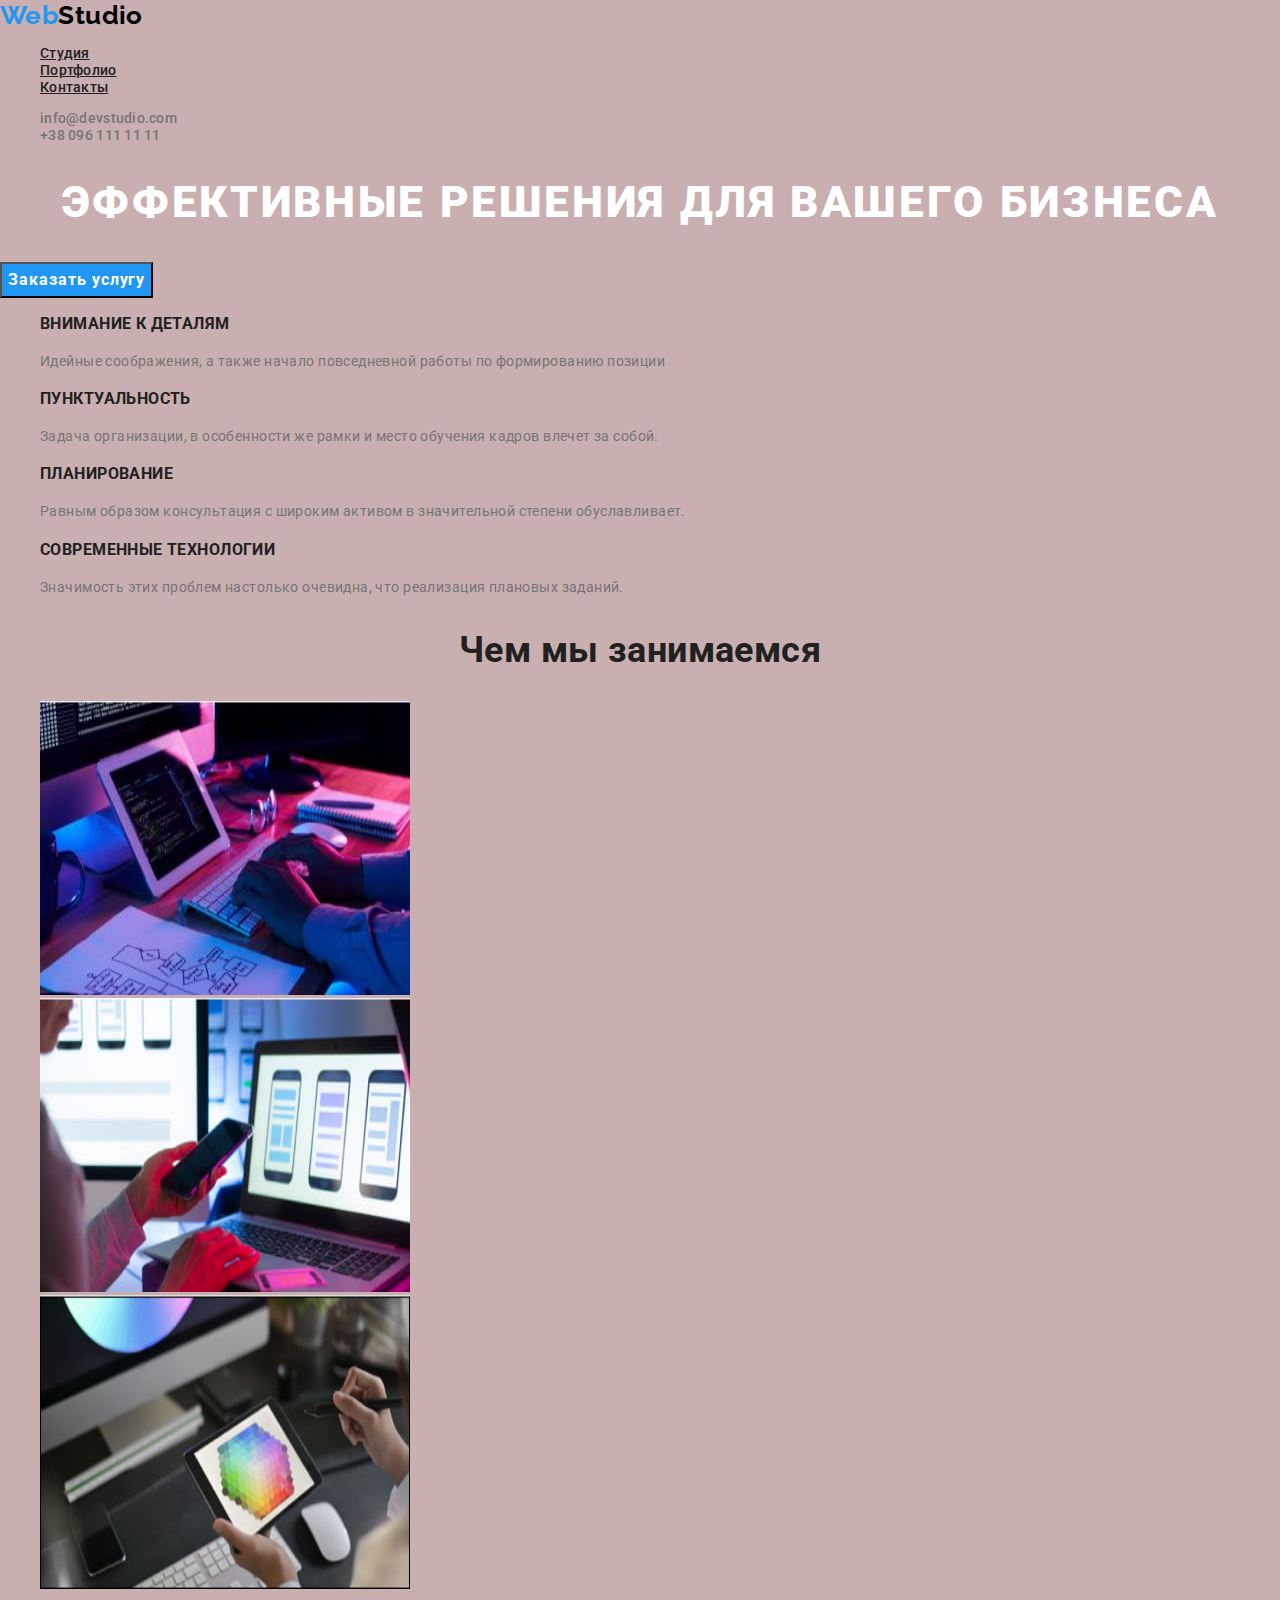
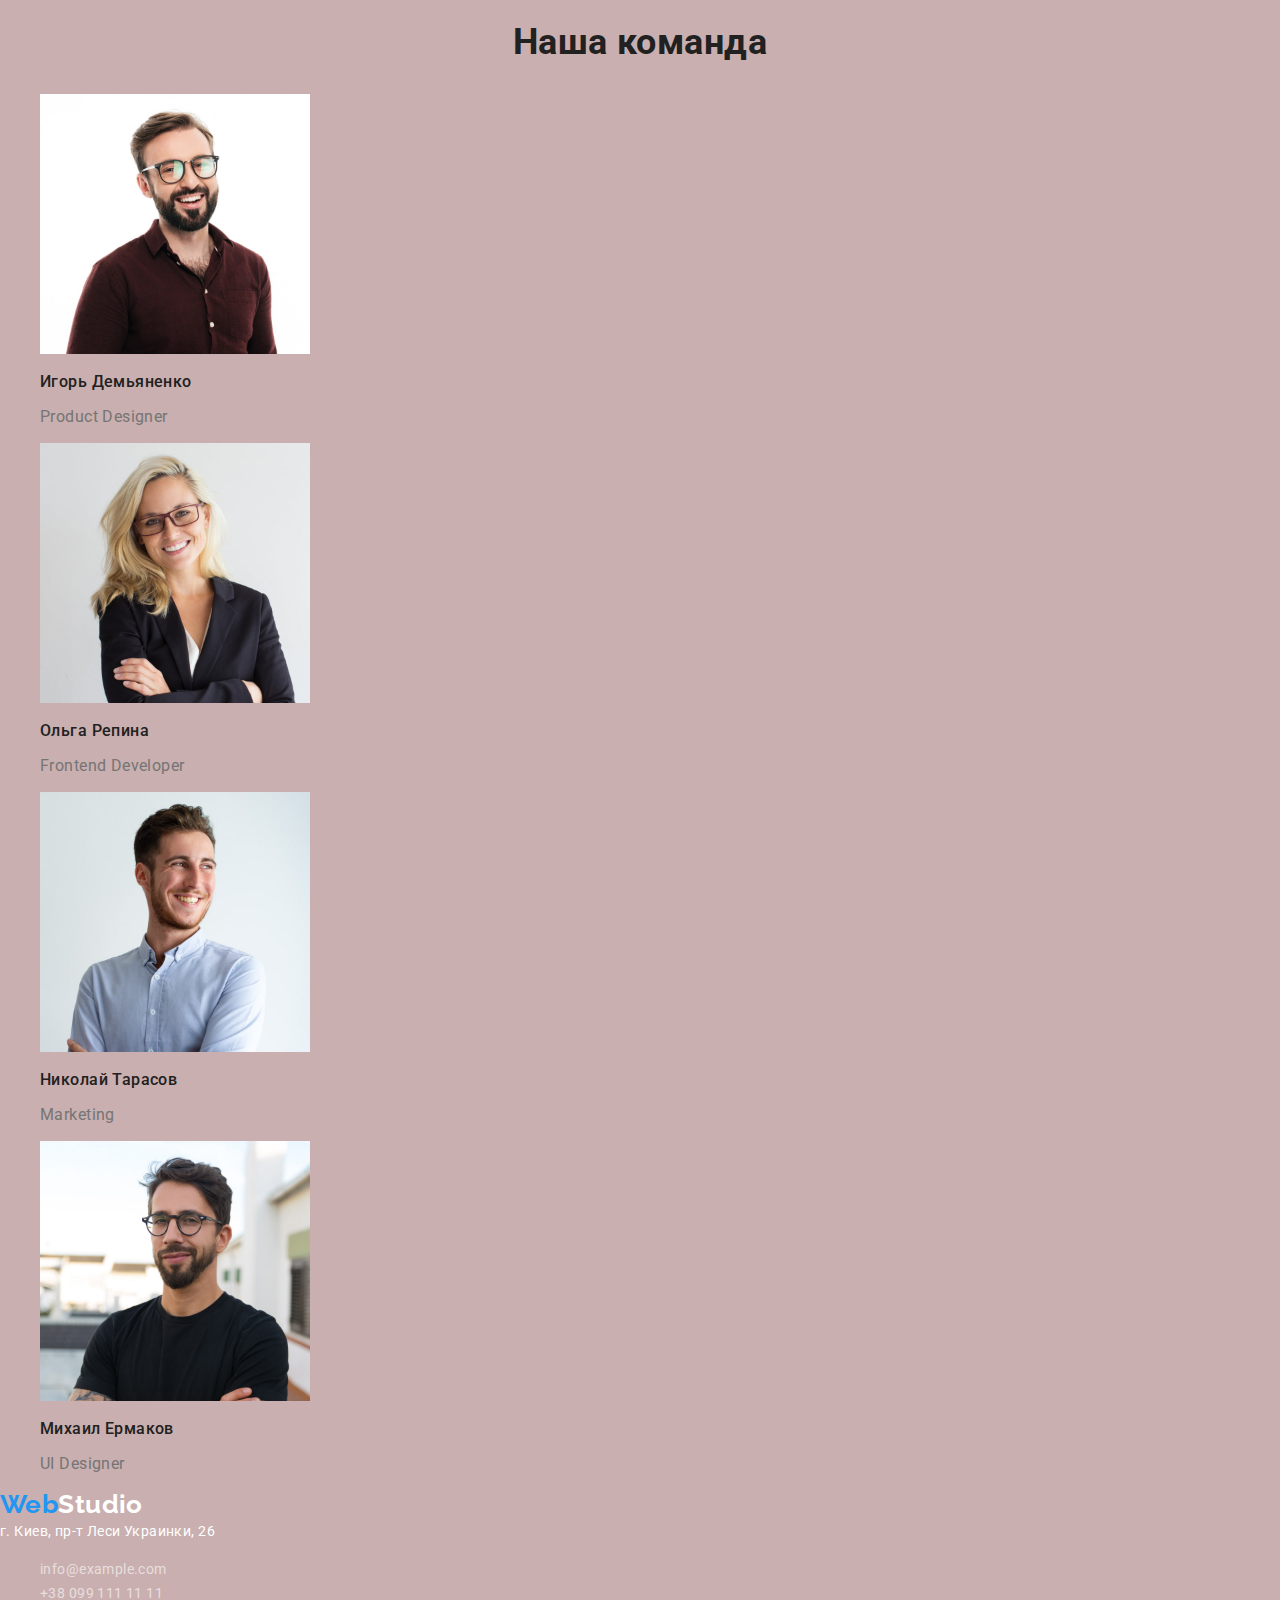
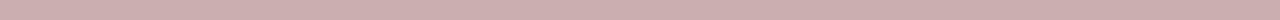
==== commit 7b1f9bed: "HW2 finished" ====
--- a/index.html
+++ b/index.html
@@ -9,8 +9,9 @@
     
     <link rel="preconnect" href="https://fonts.gstatic.com">
     <link href="https://fonts.googleapis.com/css2?family=Raleway:wght@700&family=Roboto:wght@400;500;700;900&display=swap" rel="stylesheet">
-    <link rel="stylesheet" href="https://cdnjs.cloudflare.com/ajax/libs/modern-normalize/0.2.0/modern-normalize.min.css">
-    <link rel="stylesheet" href="./css/style.css"/>
+    <link rel="stylesheet" href="https://cdnjs.cloudflare.com/ajax/libs/modern-normalize/1.0.0/modern-normalize.min.css">
+    <link rel="stylesheet" href="./css/style.css">
+   
 </head>
 
 <body>
@@ -18,9 +19,9 @@
         <nav>
             <a href="#" class="logo"><span class="logo-web">Web</span><span class="logo-studio">Studio</span></a>
             <ul>
-                <li><a href="./index.html" class="nav-item"></a>Студия</li>
-                <li><a href="./portfolio.html" class="nav-item"></a>Портфолио</li>
-                <li><a href="#" class="nav-item"></a>Контакты</li>
+                <li><a href="./index.html" class="nav-item">Студия</a></li>
+                <li><a href="./portfolio.html" class="nav-item">Портфолио</a></li>
+                <li><a href="#" class="nav-item">Контакты</a></li>
             </ul>
         </nav>
     
@@ -33,8 +34,8 @@
     <main>
         <!-- HERO -->
         <section>
-            <h1 class="title">Эффективные решения для вашего бизнеса</h1>
-            <button type="button" class="btn"><span class="btn-text">Заказать услугу</span></button>
+            <h1 class="main-title">Эффективные решения для вашего бизнеса</h1>
+            <button type="button" class="btn-primary">Заказать услугу</button>
         </section>
         <!-- /HERO -->
 
@@ -66,9 +67,9 @@
         <section>
             <h2 class="section-title">Чем мы занимаемся</h2>
             <ul>
-                <li><img src="./images/img-main/box1.jpg" alt="Работа на планшете с клавиатурой" class="about-img"></li>
-                <li><img src="./images/img-main/box2.jpg" alt="Разработка мобильных приложений" class="about-img"></li>
-                <li><img src="./images/img-main/box3.jpg" alt="Работа на графическом планшете" class="about-img"></li>
+                <li><img class="about-img" src="./images/img-main/box1.jpg" alt="Работа на планшете с клавиатурой"></li>
+                <li><img class="about-img" src="./images/img-main/box2.jpg" alt="Разработка мобильных приложений"></li>
+                <li><img class="about-img" src="./images/img-main/box3.jpg" alt="Работа на графическом планшете"></li>
             </ul>
         </section>
         <!-- /ABOUT -->
@@ -76,26 +77,26 @@
         <!-- TEAM -->
         <section>
             <h2  class="section-title">Наша команда</h2>
-            <ul class="team-card-item">
+            <ul>
                 <li>
-                    <img src="./images/img-main/1demianenko.jpg" alt="Product Designer">
-                    <h3>Игорь Демьяненко</h3>
-                    <p>Product Designer</p>
+                    <img class="team-card-img" src="./images/img-main/1demianenko.jpg" alt="Product Designer">
+                    <h3 class="team-card-title">Игорь Демьяненко</h3>
+                    <p class="team-card-text">Product Designer</p>
                 </li>
                 <li>
-                    <img src="./images/img-main/2repina.jpg" alt="Frontend Developer">
-                    <h3>Ольга Репина</h3>
-                    <p>Frontend Developer</p>
+                    <img class="team-card-img" src="./images/img-main/2repina.jpg" alt="Frontend Developer">
+                    <h3 class="team-card-title">Ольга Репина</h3>
+                    <p class="team-card-text">Frontend Developer</p>
                 </li>
                 <li>
-                    <img src="./images/img-main/3tarasov.jpg" alt="Marketing">
-                    <h3>Николай Тарасов</h3>
-                    <p>Marketing</p>
+                    <img class="team-card-img" src="./images/img-main/3tarasov.jpg" alt="Marketing">
+                    <h3 class="team-card-title">Николай Тарасов</h3>
+                    <p class="team-card-text">Marketing</p>
                 </li>
                 <li>
-                    <img src="./images/img-main/4ermakov.jpg" alt="UI Designer">
-                    <h3>Михаил Ермаков</h3>
-                    <p>UI Designer</p>
+                    <img class="team-card-img" src="./images/img-main/4ermakov.jpg" alt="UI Designer">
+                    <h3 class="team-card-title">Михаил Ермаков</h3>
+                    <p class="team-card-text">UI Designer</p>
                 </li>
             </ul>
         </section>
--- a/css/style.css
+++ b/css/style.css
@@ -1,124 +1,122 @@
+:root {
+    --primary-text-color: #212121;
+    --text-color-light: #757575;
+    --accent-color: #2196f3;
+    --text-color-white: #ffffff;
+}
+
 body {
-    background-color: #ffffff;
-    color: #212121;
+    background-color: #c9afaf;
+    color: var(--primary-text-color);
     font-family: 'Roboto', sans-serif;
     font-style: normal;
     font-weight: 400;
-}
-
-:root {
-    --primary-text-color: #212121;
-    --text-color-light: #757575;
-    --text-color-hover: #2196f3;
-    --text-color-white: #ffffff;
+    font-size: 14px;
+    letter-spacing: 0.03em;
+}
+
+ul {
+    list-style: none;
 }
 
 /* logo */
 .logo {
-    font-family: 'Raleway';
-    font-weight: bold;
+    font-family: 'Raleway', sans-serif;
+    font-weight: 700;
     font-size: 26px;
     line-height: 1.19;
-    letter-spacing: 0.03em;
     text-decoration: none;
 }
 
 .logo-web {
-    color: var(--text-color-hover);
+    color: var(--accent-color);
 }
 
 .logo-studio {
     color: #000;
 }
 
-/* .logo-studio-down {
+.logo-studio-down {
     color: #ffffff;
-} */
+}
 
 /* /logo */
 
 /* NAVIGATION */
 .nav-item {
-    font-weight: 500;
-    font-size: 14px;
+    color: var(--primary-text-color);
+
+    font-weight: 500;
     line-height: 1.14;
     letter-spacing: 0.02em;
-    color: var(--primary-text-color);
 }
 
 .nav-item:hover,
 .nav-item:focus {
-    color: var(--text-color-hover);
+    color: var(--accent-color);
 }
 
 .contacts-item {
+    color: var(--text-color-light);
+
     font-weight: 500;
     font-size: 14px;
     line-height: 1.14;
     letter-spacing: 0.02em;
     text-decoration: none;
-    color: var(--text-color-light);
 }
 
 .contacts-item:hover,
 .contacts-item:focus {
-    color: var(--text-color-hover);
+    color: var(--accent-color);
 }
 
 /* /NAVIGATION */
 
 /* HERO */
-.title {
-    /* color: var(--text-color-white); */
+.main-title {
+    color: var(--text-color-white);
+
     text-transform: uppercase;
     font-weight: 900;
     font-size: 44px;
     line-height: 1.36;
     letter-spacing: 0.06em;
-}
-
-.btn {
-    background-color: var(--text-color-hover);
-    width: 200px;
-    height: 50px;
-    left: 700px;
-    top: 430px;
+    text-align: center;
+}
+
+.btn-primary {
+    color: var(--text-color-white);
+    background-color: var(--accent-color);
     cursor: pointer;
-}
-
-.btn-text {
-    color: var(--text-color-white);
-    font-weight: bold;
+
+    font-weight: 700;
     font-size: 16px;
     line-height: 1.87;
     letter-spacing: 0.06em;
-    text-align: center;
-}
+}
+
 /* /HERO */
 
 /* FEATURES */
 .features-title {
-    font-weight: bold;
-    font-size: 14px;
+    font-weight: 700;
     line-height: 1.14;
-    letter-spacing: 0.03em;
     text-transform: uppercase;
 }
 
 .features-text {
-    font-size: 14px;
+    color: var(--text-color-light);
     line-height: 1.71;
-    letter-spacing: 0.03em;
-    color: var(--text-color-light);
 }
 /* /FEATURES */
 
 /* ABOUT */
 .section-title {
-    font-weight: bold;
+    font-weight: 700;
     font-size: 36px;
     line-height: 1.16;
-    letter-spacing: 0.03em;
+    text-align: center;
 }
 
 .about-img {
@@ -128,22 +126,23 @@
 /* /ABOUT */
 
 /* TEAM */
-.team-card-item {
+
+.team-card-title {
+    color: var(--primary-text-color);
+
+    font-weight: 500;
     font-size: 16px;
     line-height: 1.18;
-    letter-spacing: 0.03em;
-}
-
-.team-card-item p {
-    color: var(--text-color-light);
-}
-
-.team-card-item h3 {
-    color: var(--primary-text-color);
-    font-weight: 500;
-}
-
-.team-card-item img {
+}
+
+.team-card-text {
+    color: var(--text-color-light);
+
+    font-size: 16px;
+    line-height: 1.18;
+}
+
+.team-card-img {
     width: 270px;
     height: 260px;
 }
@@ -152,62 +151,55 @@
 /* FOOTER */
 .address {
     font-style: normal;
-    font-size: 14px;
     line-height: 1.71;
-    letter-spacing: 0.03em;
-    /* color: var(--text-color-white); */
+    color: var(--text-color-white);
 }
 
 .address-item {
     text-decoration: none;
-    /* color: rgba(255, 255, 255, 0.6); */
+    color: rgba(255, 255, 255, 0.6);
 }
 
 .address-item:hover,
 .address-item:focus {
-    color: var(--text-color-hover);
+    color: var(--accent-color);
 }
 /* FOOTER */
 
-/* PORTFOLIO */
+/* PAGE PORTFOLIO */
 
 /* FILTERS */
-.btn-filters {
+
+.btn-secondary {
+    color: var(--primary-text-color);
     background-color: #f5f4fa;
-}
-
-.btn-filters:hover,
-.btn-filters:focus {
-    background-color: var(--text-color-hover);
-    cursor: pointer;
-}
-
-.btn-filters-text {
+
     font-weight: 500;
     font-size: 16px;
     line-height: 1.62;
-    text-align: center;
-    letter-spacing: 0.03em;
-    color: var(--primary-text-color);
-}
-
-.btn-filters-text:hover,
-.btn-filters-text:focus {
-    color: var(--text-color-white);
+}
+
+.btn-secondary:hover,
+.btn-secondary:focus {
+    color: var(--text-color-white);
+    background-color: var(--accent-color);
 }
 
 /* /FILTERS */
 
 /* PROJECTS */
 .prodject-title {
-    font-weight: bold;
+    color: var(--primary-text-color);
+    font-weight: 700;
+
     font-size: 18px;
     line-height: 2;
     letter-spacing: 0.06em;
-    color: var(--primary-text-color);
 }
 
 .prodject-text {
+    color: var(--primary-text-color);
+
     font-size: 16px;
     line-height: 1.87;
     letter-spacing: 0.03em;
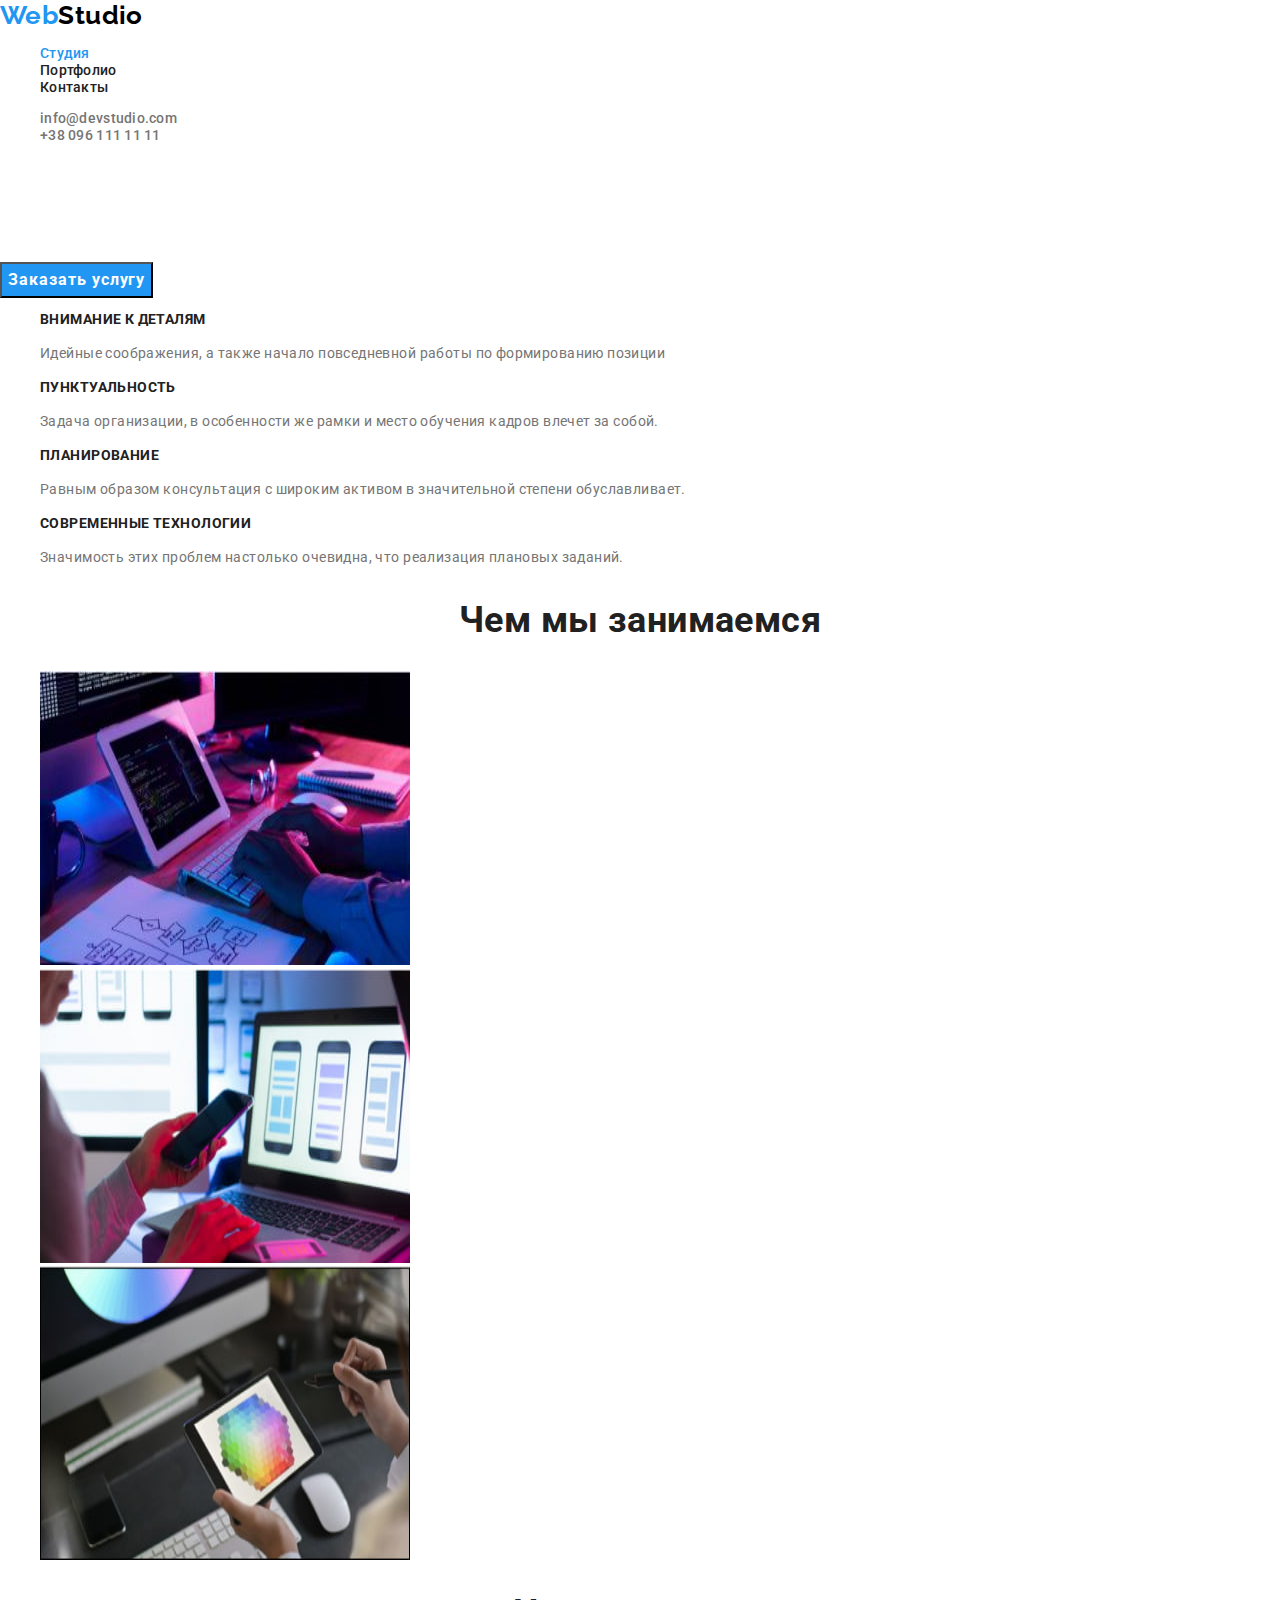
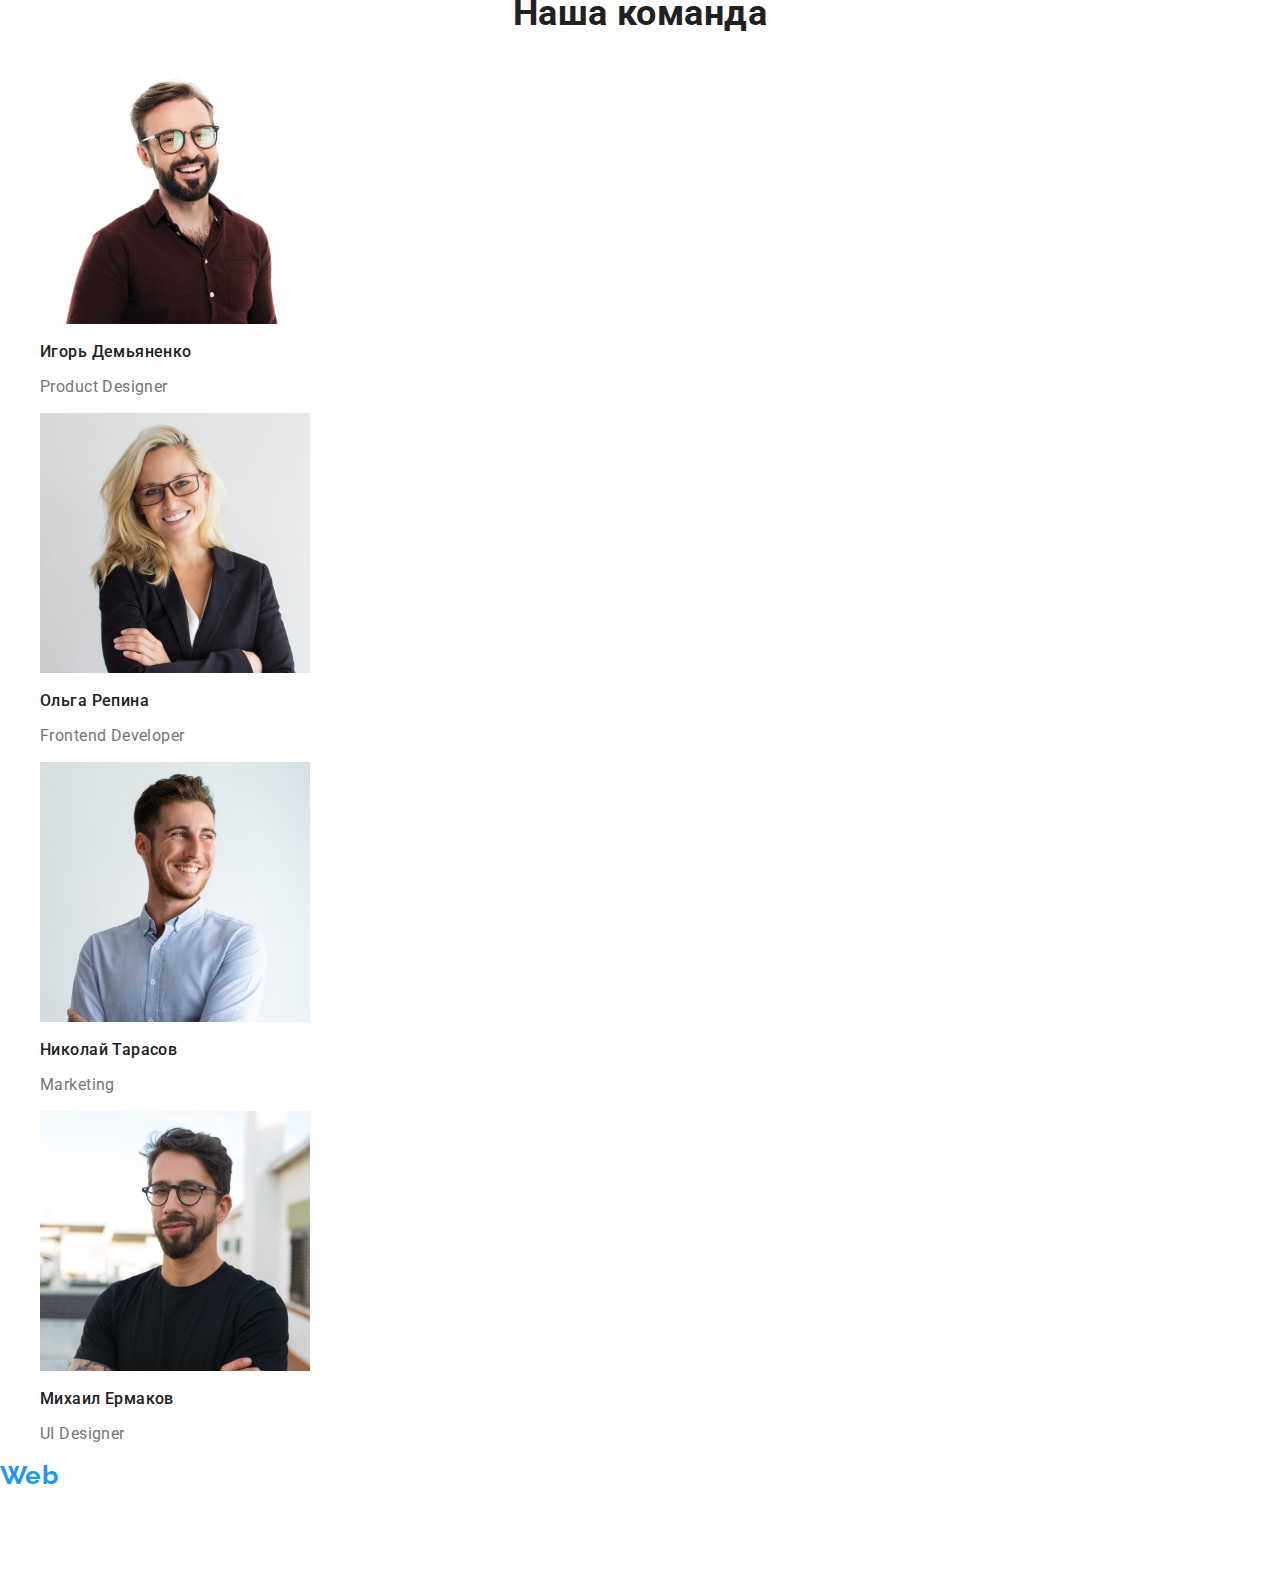
==== commit 9be22db9: "HW2 with changes" ====
--- a/index.html
+++ b/index.html
@@ -15,13 +15,15 @@
 </head>
 
 <body>
+
+  
     <header class="header">    
         <nav>
             <a href="#" class="logo"><span class="logo-web">Web</span><span class="logo-studio">Studio</span></a>
             <ul>
-                <li><a href="./index.html" class="nav-item">Студия</a></li>
-                <li><a href="./portfolio.html" class="nav-item">Портфолио</a></li>
-                <li><a href="#" class="nav-item">Контакты</a></li>
+                <li><a href="./index.html" class="nav-item current">Студия</a></li>
+                <li><a href="./portfolio.html" class="nav-item" >Портфолио</a></li>
+                <li><a href="#" class="nav-item" current>Контакты</a></li>
             </ul>
         </nav>
     
@@ -32,6 +34,7 @@
     </header>
 
     <main>
+        <div class="box"></div>
         <!-- HERO -->
         <section>
             <h1 class="main-title">Эффективные решения для вашего бизнеса</h1>
--- a/css/style.css
+++ b/css/style.css
@@ -3,10 +3,13 @@
     --text-color-light: #757575;
     --accent-color: #2196f3;
     --text-color-white: #ffffff;
+    --text-color-black: #000000;
+    --text-color-footer-auth: rgba(255, 255, 255, 0.6);
+    --bcg-color-secondary-button: #f5f4fa;
 }
 
 body {
-    background-color: #c9afaf;
+    background-color: var(--text-color-white);
     color: var(--primary-text-color);
     font-family: 'Roboto', sans-serif;
     font-style: normal;
@@ -33,22 +36,27 @@
 }
 
 .logo-studio {
-    color: #000;
+    color: var(--text-color-black);
 }
 
 .logo-studio-down {
-    color: #ffffff;
+    color: var(--text-color-white);
 }
 
 /* /logo */
 
 /* NAVIGATION */
 .nav-item {
+    text-decoration: none;
     color: var(--primary-text-color);
 
     font-weight: 500;
     line-height: 1.14;
     letter-spacing: 0.02em;
+}
+
+.nav-item.current {
+    color: var(--accent-color);
 }
 
 .nav-item:hover,
@@ -100,6 +108,7 @@
 
 /* FEATURES */
 .features-title {
+    font-size: inherit;
     font-weight: 700;
     line-height: 1.14;
     text-transform: uppercase;
@@ -157,7 +166,7 @@
 
 .address-item {
     text-decoration: none;
-    color: rgba(255, 255, 255, 0.6);
+    color: var(--text-color-footer-auth);
 }
 
 .address-item:hover,
@@ -172,7 +181,7 @@
 
 .btn-secondary {
     color: var(--primary-text-color);
-    background-color: #f5f4fa;
+    background-color: var(--bcg-color-secondary-button);
 
     font-weight: 500;
     font-size: 16px;
@@ -208,7 +217,6 @@
 
 .prodject-img {
     width: 370px;
-    height: 294px;
 }
 
 /* PROJECTS */
